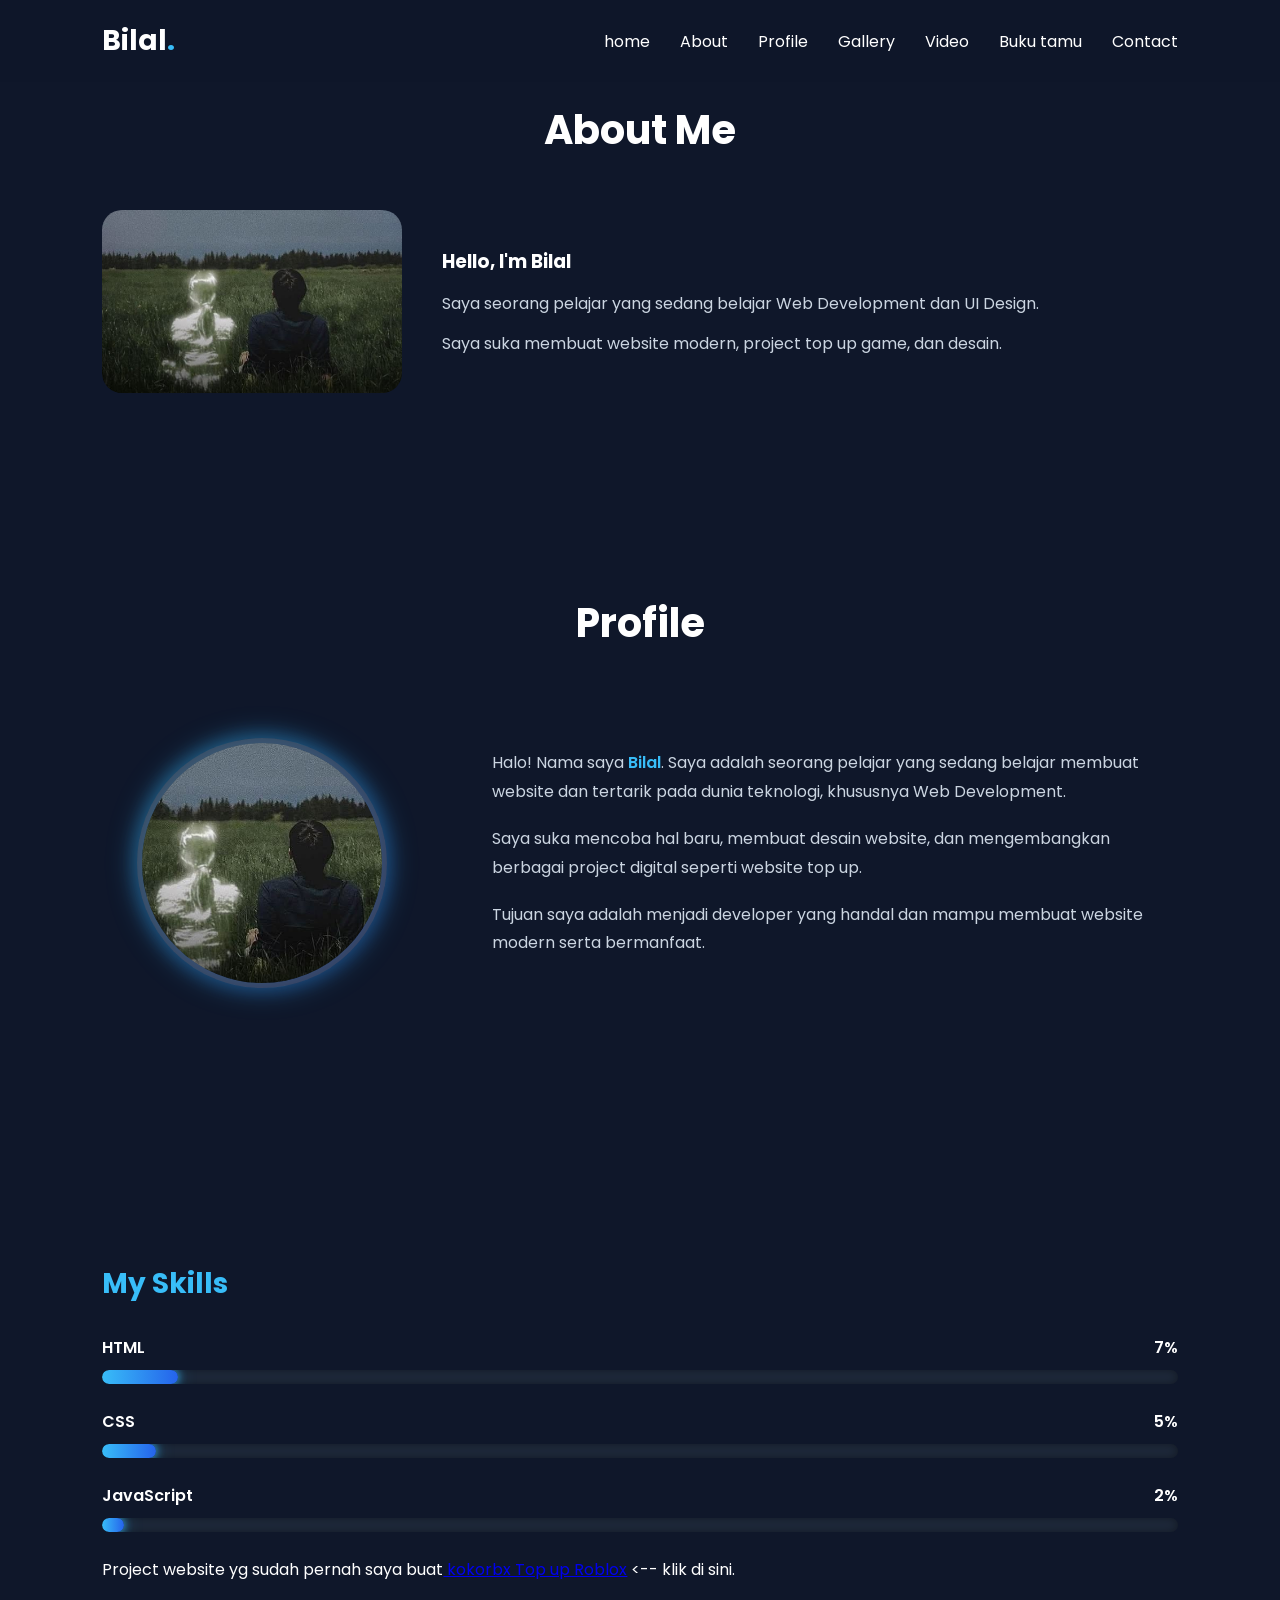
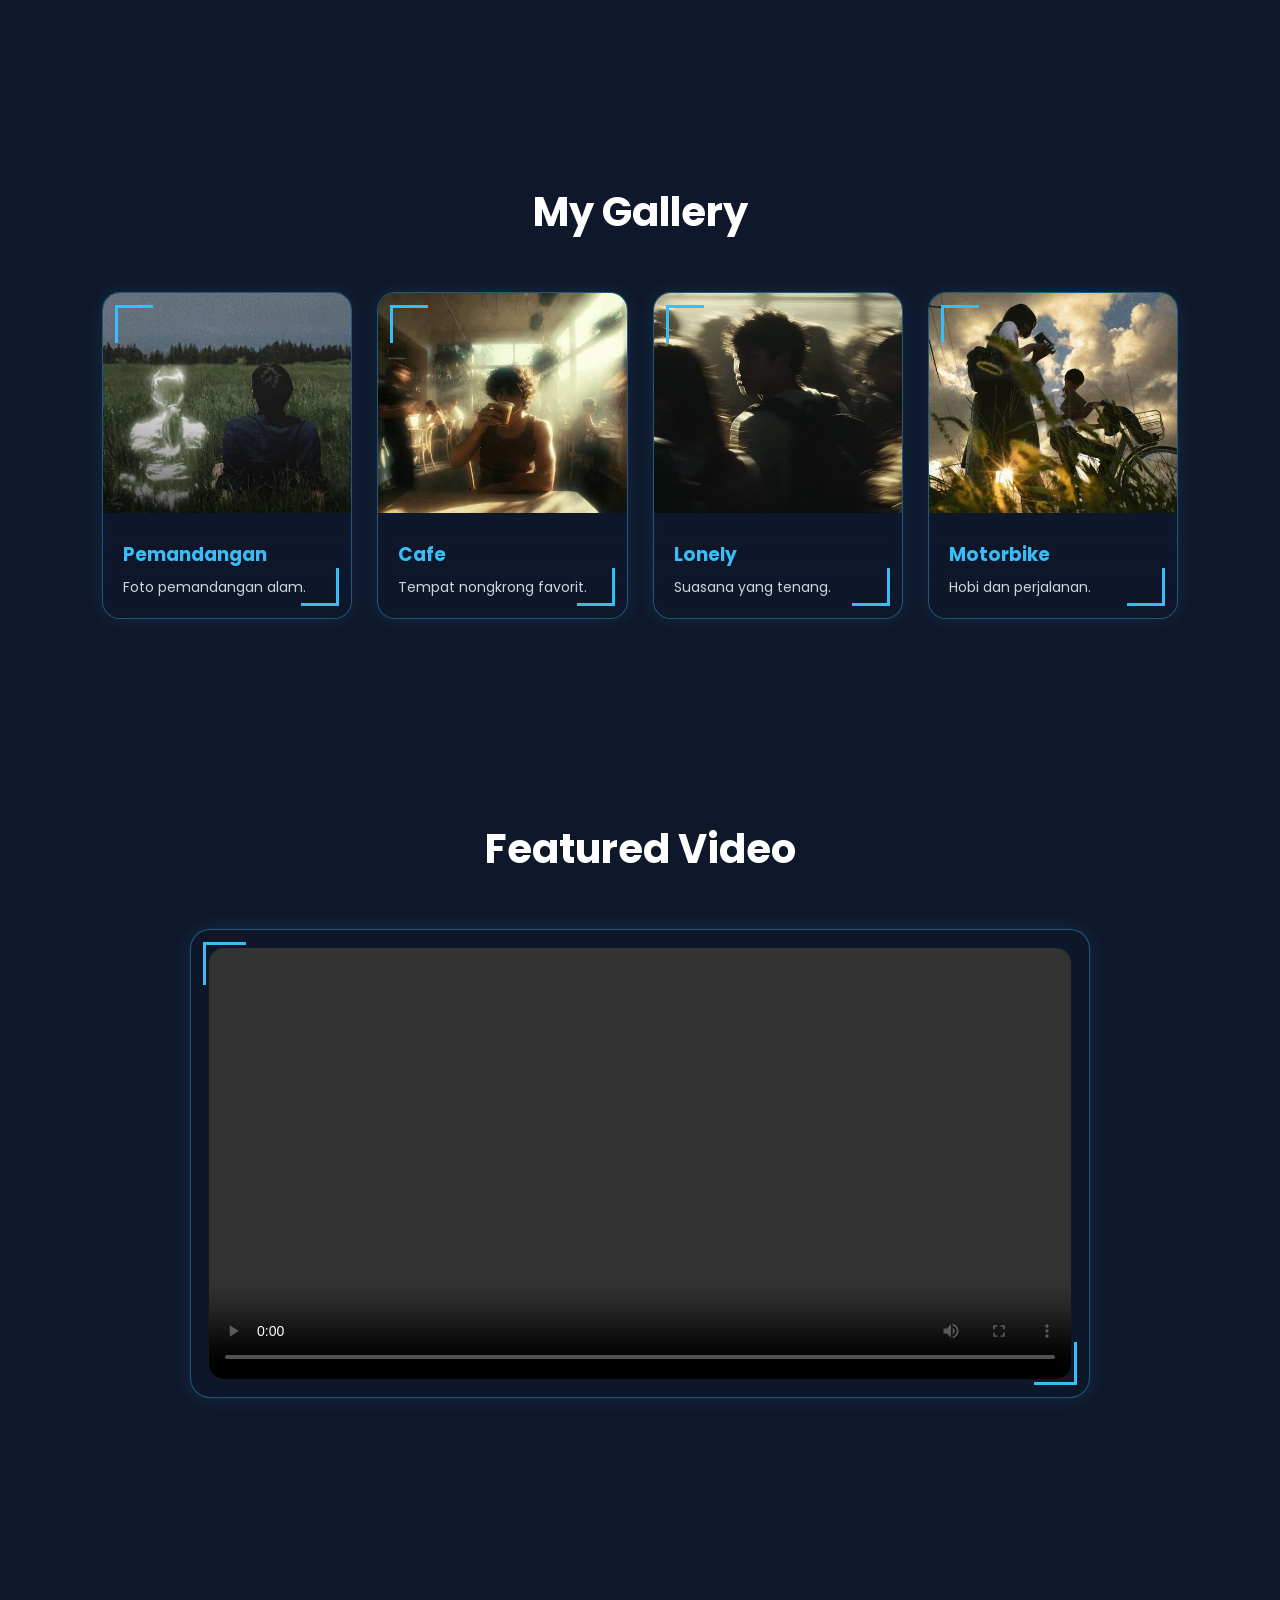
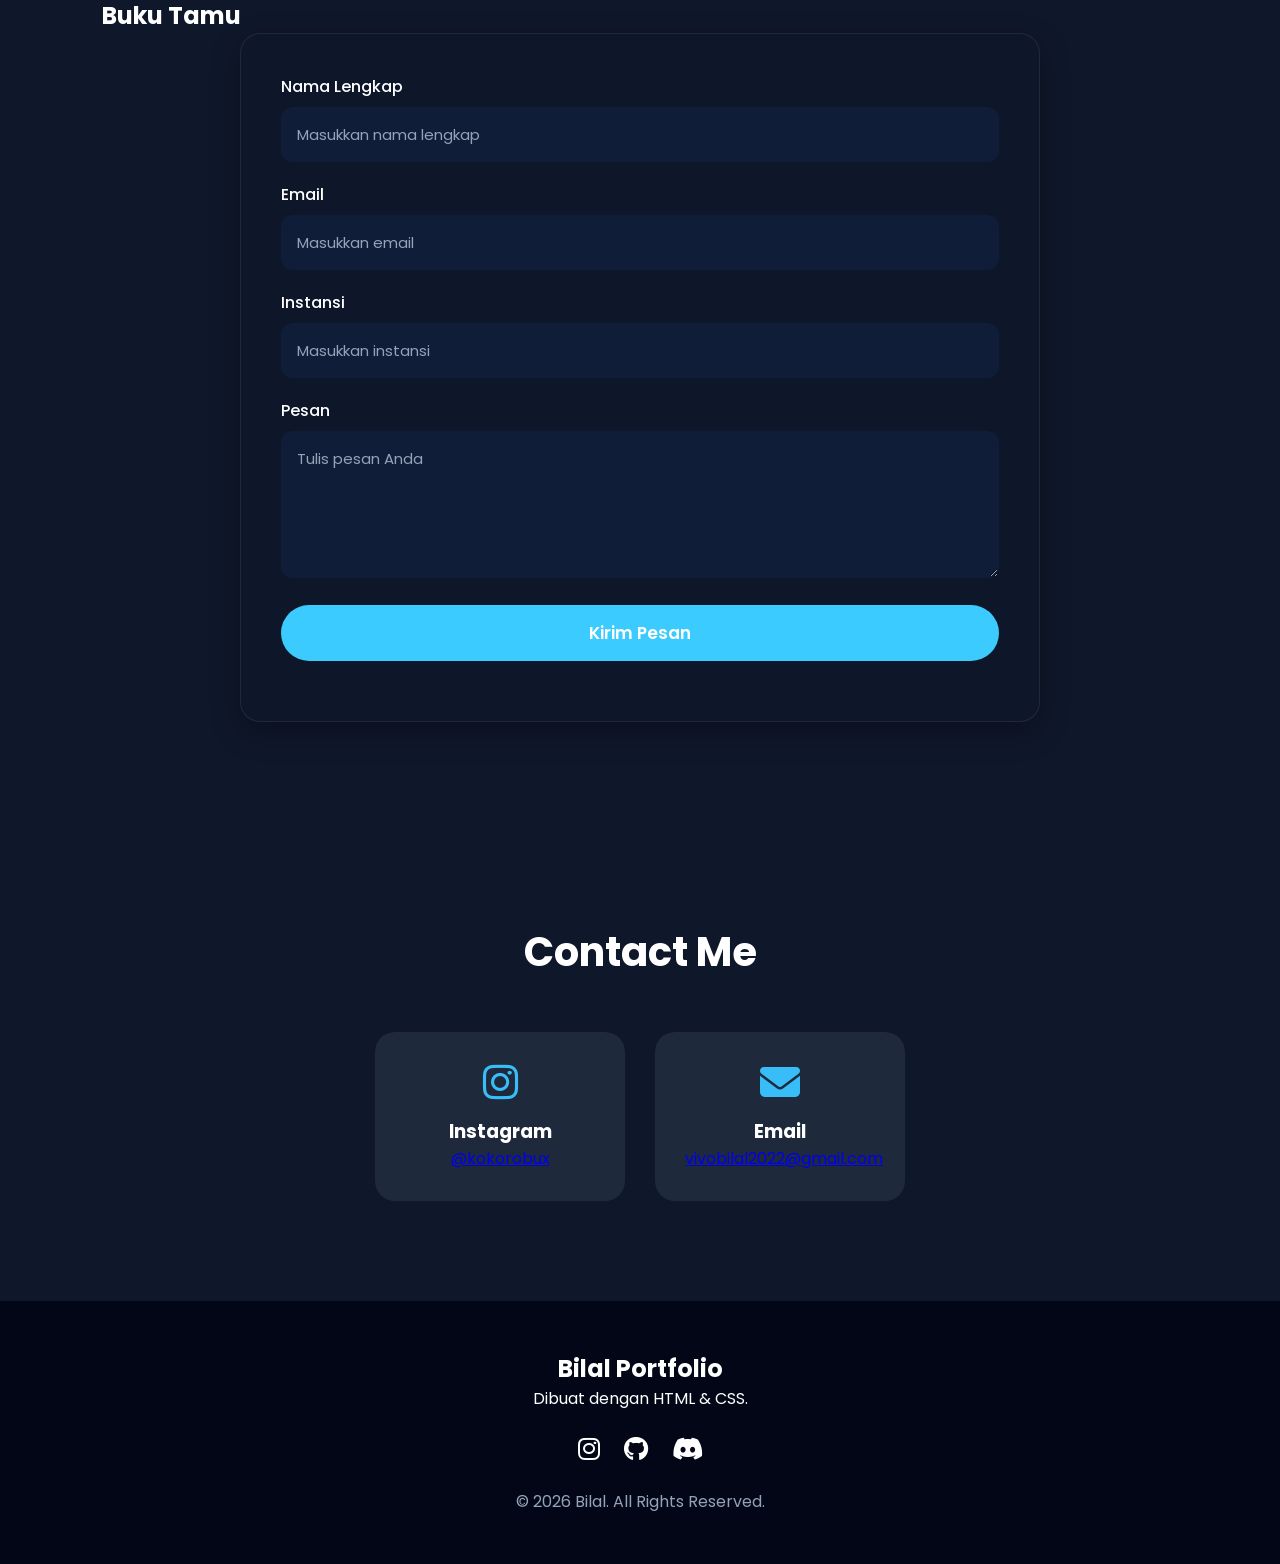
==== portofolio.html @ 893bc792 "Add files via upload" ====
<!DOCTYPE html>
<html lang="id">
<head>
    <meta charset="UTF-8">
    <meta name="viewport" content="width=device-width, initial-scale=1.0">
    <title>Bilal Portfolio</title>

    <link rel="stylesheet" href="style.css">

     <link rel="stylesheet"
    href="https://cdnjs.cloudflare.com/ajax/libs/font-awesome/6.5.1/css/all.min.css">

    
<body>

    <!-- Navbar -->
    <header>
        <div class="logo">Bilal<span>.</span></div>

        <nav>
            <ul>
                <li><a href="index.html">home</a></li>
                <li><a href="#about">About</a></li>
                <li><a href="#profile">Profile</a></li>
                <li><a href="#gallery">Gallery</a></li>
                <li><a href="#video">Video</a></li>
                <li><a href="#bukutamu">Buku tamu</a></li>
                <li><a href="#contact">Contact</a></li>
            </ul>
        </nav>
    </header>

    <!-- About Me -->
    <section class="about" id="about">

        <div class="section-title">
            <h2>About Me</h2>
        </div>

        <div class="about-box">

            <img src="asset/Gambar/gambar1.jpg" alt="Profile">

            <div class="about-text">

                <h3>Hello, I'm Bilal</h3>

                <p>
                    Saya seorang pelajar yang sedang belajar
                    Web Development dan UI Design.
                </p>

                <p>
                    Saya suka membuat website modern,
                    project top up game, dan desain.
                </p>

            </div>

        </div>

    </section>

    <!-- Profile -->
    <section id="profile">

    <div class="section-title">
        <h2>Profile</h2>
    </div>

    <div class="profile-container">

        <div class="profile-image">
            <div class="circle"></div>
            <img src="asset/Gambar/gambar1.jpg" alt="Bilal">
        </div>

        <div class="profile-text">

            <p>
                Halo! Nama saya <span>Bilal</span>. Saya adalah seorang pelajar
                yang sedang belajar membuat website dan tertarik pada dunia
                teknologi, khususnya Web Development.
            </p>

            <p>
                Saya suka mencoba hal baru, membuat desain website,
                dan mengembangkan berbagai project digital seperti website top up.
            </p>

            <p>
                Tujuan saya adalah menjadi developer yang handal
                dan mampu membuat website modern serta bermanfaat.
            </p>
            
</section>

<!-- My skill -->
<section>
    <div class="skills">

    <h3>My Skills</h3>

    <div class="skill">

        <div class="skill-info">
            <span>HTML</span>
            <span>7%</span>
        </div>

        <div class="progress-bar">
            <div class="progress html"></div>
        </div>

    </div>

    <div class="skill">

        <div class="skill-info">
            <span>CSS</span>
            <span>5%</span>
        </div>

        <div class="progress-bar">
            <div class="progress css"></div>
        </div>

    </div>

    <div class="skill">

        <div class="skill-info">
            <span>JavaScript</span>
            <span>2%</span>
        </div>

        <div class="progress-bar">
            <div class="progress js"></div>
        </div>

    </div>

</div>
        </div>

    </div>

<div>
    <p>Project website yg sudah pernah saya buat<a href="https://koko-rbx.vercel.app/" > kokorbx Top up Roblox</a> <-- klik di sini.</p>
</div>

</section>

    <!-- Gallery -->
    <section id="gallery">

        <div class="section-title">
            <h2>My Gallery</h2>
        </div>

        <div class="gallery-container">

            <div class="card">
                <img src="asset/Gambar/gambar1.jpg" alt="">
                <div class="card-content">
                    <h3>Pemandangan</h3>
                    <p>Foto pemandangan alam.</p>
                </div>
            </div>

            <div class="card">
                <img src="asset/Gambar/gambar2.jpg" alt="">
                <div class="card-content">
                    <h3>Cafe</h3>
                    <p>Tempat nongkrong favorit.</p>
                </div>
            </div>

            <div class="card">
                <img src="asset/Gambar/gambar3.jpg" alt="">
                <div class="card-content">
                    <h3>Lonely</h3>
                    <p>Suasana yang tenang.</p>
                </div>
            </div>

            <div class="card">
                <img src="asset/Gambar/gambar4.jpg" alt="">
                <div class="card-content">
                    <h3>Motorbike</h3>
                    <p>Hobi dan perjalanan.</p>
                </div>
            </div>

        </div>

    </section>

    <!-- Video -->
    <section id="video">

        <div class="section-title">
            <h2>Featured Video</h2>
        </div>

        <div class="video-container">

            <video controls>
                <source src="asset/Video/8a2b8d989ba8f3edea8fe3ac79a9a1c3_720w.mp4" type="video/mp4">
            </video>

        </div>

    </section>

    <!-- Buku tamu -->
     <section id="bukutamu">
  <h2>Buku Tamu</h2>

  <div class="guestbook">
    <form action="#" method="post">
      <div class="form-group">
        <label for="nama">Nama Lengkap</label>
        <input type="text" id="nama" name="nama" placeholder="Masukkan nama lengkap" required />
      </div>

      <div class="form-group">
        <label for="email">Email</label>
        <input type="email" id="email" name="email" placeholder="Masukkan email" required />
      </div>

      <div class="form-group">
        <label for="instansi">Instansi</label>
        <input type="text" id="instansi" name="instansi" placeholder="Masukkan instansi" />
      </div>

      <div class="form-group">
        <label for="pesan">Pesan</label>
        <textarea id="pesan" name="pesan" rows="5" placeholder="Tulis pesan Anda" required></textarea>
      </div>

      <div class="form-group">
        <button type="submit">Kirim Pesan</button>
      </div>
    </form>
  </div>
</section>

    <!-- Contact -->
    <section id="contact">

        <div class="section-title">
            <h2>Contact Me</h2>
        </div>

        <div class="contact-box">

            <div class="contact-card">
                <i class="fa-brands fa-instagram"></i>
                <h3>Instagram</h3>
                 <P><a href="https://www.instagram.com/kokorobux">@kokorobux</a></P>
            </div>

            <div class="contact-card">
                <i class="fa-solid fa-envelope"></i>
                <h3>Email</h3>
                <P><a href="vivobilal2022@gmail.com">vivobilal2022@gmail.com</a></P>
            </div>

        </div>

    </section>

    <!-- Footer -->
    <footer>

        <div class="footer-content">

            <h2>Bilal Portfolio</h2>

            <p>
                Dibuat dengan HTML & CSS.
            </p>

            <div class="socials">
                <a href="#"><i class="fa-brands fa-instagram"></i></a>
                <a href="#"><i class="fa-brands fa-github"></i></a>
                <a href="#"><i class="fa-brands fa-discord"></i></a>
            </div>

            <p class="copyright">
                © 2026 Bilal. All Rights Reserved.
            </p>

        </div>

    </footer>

</body>
</html>
---- style.css ----
@import url('https://fonts.googleapis.com/css2?family=Poppins:wght@300;400;500;600;700&display=swap');

*{
    margin:0;
    padding:0;
    box-sizing:border-box;
    font-family:'Poppins',sans-serif;
}

html{
    scroll-behavior:smooth;
}

body{
    background:#0f172a;
    color:white;
}

/* Navbar */

header{
    position:fixed;
    top:0;
    width:100%;
    padding:20px 8%;
    display:flex;
    justify-content:space-between;
    align-items:center;
    background:rgba(15,23,42,.9);
    backdrop-filter:blur(10px);
    z-index:1000;
}

.logo{
    font-size:28px;
    font-weight:700;
}

.logo span{
    color:#38bdf8;
}

nav ul{
    display:flex;
    list-style:none;
    gap:30px;
}

nav a{
    color:white;
    text-decoration:none;
    transition:.3s;
}

nav a:hover{
    color:#38bdf8;
}

/* Hero */

.hero{
    min-height:100vh;
    display:flex;
    justify-content:center;
    align-items:center;
    text-align:center;
    padding:20px;
    background:
    linear-gradient(rgba(0,0,0,.5),rgba(0,0,0,.5)),
    url('https://images.unsplash.com/photo-1518770660439-4636190af475');
    background-size:cover;
}

.hero h1{
    font-size:60px;
}


.hero p{
    max-width:700px;
    margin:20px auto;
    color:#ddd;
}

.btn{
    display:inline-block;
    padding:14px 35px;
    background:#38bdf8;
    border-radius:30px;
    color:white;
    text-decoration:none;
    margin-top:20px;
}

/* Section */

section{
    padding:100px 8%;
}

.section-title{
    text-align:center;
    margin-bottom:50px;
}

.section-title h2{
    font-size:40px;
}

/* About */

.about-box{
    display:flex;
    gap:40px;
    align-items:center;
}

.about-box img{
    width:300px;
    border-radius:20px;
}

.about-text p{
    color:#cbd5e1;
    margin-top:15px;
}

/* Gallery */

.gallery-container{
    display:grid;
    grid-template-columns:repeat(auto-fit,minmax(250px,1fr));
    gap:25px;
}

.card{
    background:#1e293b;
    border-radius:20px;
    overflow:hidden;
    transition:.4s;
}

.card:hover{
    transform:translateY(-10px);
}

.card img{
    width:100%;
    height:220px;
    object-fit:cover;
}

.card-content{
    padding:20px;
}

/* Video */

.video-container{

position:relative;

max-width:900px;

margin:auto;

padding:18px;

border-radius:20px;

background:rgba(15,23,42,.75);

border:1px solid rgba(56,189,248,.4);

backdrop-filter:blur(12px);

box-shadow:
0 0 20px rgba(56,189,248,.15);

transition:.4s;

}

.video-container:hover{

box-shadow:
0 0 40px rgba(56,189,248,.35);

}

.video-container::before{

content:"";

position:absolute;

top:12px;
left:12px;

width:40px;
height:40px;

border-top:3px solid #38bdf8;
border-left:3px solid #38bdf8;

}

.video-container::after{

content:"";

position:absolute;

bottom:12px;
right:12px;

width:40px;
height:40px;

border-bottom:3px solid #38bdf8;
border-right:3px solid #38bdf8;

}

.video-container video{

width:100%;

border-radius:15px;

display:block;

}

/* Contact */

.contact-box{
    display:flex;
    justify-content:center;
    gap:30px;
    flex-wrap:wrap;
}

.contact-card{
    background:#1e293b;
    width:250px;
    padding:30px;
    border-radius:20px;
    text-align:center;
}

.contact-card i{
    font-size:40px;
    color:#38bdf8;
    margin-bottom:15px;
}

/* Footer */

footer{
    background:#020617;
    padding:50px 20px;
    text-align:center;
}

.socials{
    margin:20px 0;
}

.socials a{
    color:white;
    font-size:25px;
    margin:0 10px;
    transition:.3s;
}

.socials a:hover{
    color:#38bdf8;
}

.copyright{
    color:#94a3b8;
}

/* Responsive */

@media(max-width:768px){

    header{
        flex-direction:column;
        gap:15px;
    }

    nav ul{
        gap:15px;
        flex-wrap:wrap;
        justify-content:center;
    }

    .hero h1{
        font-size:40px;
    }

    .about-box{
        flex-direction:column;
        text-align:center;
    }

    .about-box img{
        width:250px;
    }
}
/* BUKU TAMU */

#Bukutamu{
    background:rgba(15,23,42,.9);
    padding:100px 8%;
}

#Bukutamu h2{
    text-align:center;
    font-size:40px;
    color:#fff;
    margin-bottom:50px;
    position:relative;
}

#Bukutamu h2::after{
    content:'';
    width:90px;
    height:4px;
    background:#3bcbff;
    display:block;
    margin:12px auto;
    border-radius:10px;
}

.guestbook{
    max-width:800px;
    margin:auto;
    background: rgba(15,23,42,.9);
    padding:40px;
    border-radius:20px;
    border:1px solid rgba(255,255,255,0.08);
    box-shadow:0 10px 30px rgba(0,0,0,.3);
}

.form-group{
    margin-bottom:20px;
}

.form-group label{
    display:block;
    margin-bottom:8px;
    color:#fff;
    font-weight:500;
}

.form-group input,
.form-group textarea{
    width:100%;
    padding:15px;
    border:none;
    outline:none;
    border-radius:12px;
    background:#0f1d38;
    color:#fff;
    font-size:15px;
    border:1px solid transparent;
    transition:.3s;
}

.form-group input::placeholder,
.form-group textarea::placeholder{
    color:#94a3b8;
}

.form-group input:focus,
.form-group textarea:focus{
    border:1px solid #3bcbff;
    box-shadow:0 0 15px rgba(59,203,255,.25);
}

.form-group textarea{
    resize:vertical;
    min-height:140px;
}

.form-group button{
    width:100%;
    padding:15px;
    border:none;
    border-radius:50px;
    background:#3bcbff;
    color:white;
    font-size:17px;
    font-weight:600;
    cursor:pointer;
    transition:.3s;
}

.form-group button:hover{
    background:#22c1ff;
    transform:translateY(-3px);
    box-shadow:0 8px 20px rgba(59,203,255,.35);
}
/* =========================
   FUTURISTIC GALLERY FRAME
========================= */

.card{
    position: relative;
    background: rgba(15,23,42,.75);
    border: 1px solid rgba(56,189,248,.4);
    border-radius: 18px;
    overflow: hidden;
    backdrop-filter: blur(12px);

    transition: .4s ease;

    box-shadow:
    0 0 20px rgba(56,189,248,.12),
    inset 0 0 15px rgba(56,189,248,.05);
}

/* Glow Hover */

.card:hover{

    transform: translateY(-10px);

    border-color:#38bdf8;

    box-shadow:
    0 0 35px rgba(56,189,248,.35),
    0 0 60px rgba(56,189,248,.12);

}

/* Sudut kiri atas */

.card::before{

content:"";

position:absolute;

top:12px;
left:12px;

width:35px;
height:35px;

border-top:3px solid #38bdf8;
border-left:3px solid #38bdf8;

z-index:5;

}

/* Sudut kanan bawah */

.card::after{

content:"";

position:absolute;

bottom:12px;
right:12px;

width:35px;
height:35px;

border-bottom:3px solid #38bdf8;
border-right:3px solid #38bdf8;

z-index:5;

}

/* Gambar */

.card img{

width:100%;
height:220px;
object-fit:cover;

transition:.5s;

}

/* Zoom */

.card:hover img{

transform:scale(1.08);

filter:brightness(1.1);

}

/* Isi */

.card-content{

padding:20px;

background:linear-gradient(
to top,
rgba(15,23,42,.95),
rgba(15,23,42,.3)
);

}

.card-content h3{

color:#38bdf8;
margin-bottom:8px;

}

.card-content p{

color:#cbd5e1;
font-size:14px;

}

/* ===========================
      PROFILE SECTION
=========================== */

.profile-box{
    display:flex;
    align-items:center;
    justify-content:center;
    gap:70px;
    flex-wrap:wrap;
}

/* FOTO */

.profile-image{
    position:relative;
    width:320px;
    height:320px;
    display:flex;
    justify-content:center;
    align-items:center;
}

/* Lingkaran belakang */

.circle-bg{

    position:absolute;

    width:260px;
    height:260px;

    border-radius:50%;

    background:linear-gradient(135deg,#38bdf8,#2563eb);

    opacity:.25;

    filter:blur(8px);

}

/* Foto */

.profile-image img{

    width:250px;
    height:250px;

    border-radius:50%;

    object-fit:cover;

    position:relative;

    border:6px solid rgba(255,255,255,.15);

    box-shadow:
    0 0 25px rgba(56,189,248,.4);

    transition:.5s;

}

.profile-image:hover img{

    transform:scale(1.05);

    box-shadow:
    0 0 50px rgba(56,189,248,.6);

}

/* Teks */

.profile-content{

    max-width:600px;

}

.profile-content h3{

    font-size:32px;

    margin-bottom:20px;

    color:#38bdf8;

}

.profile-content p{

    margin-bottom:18px;

    color:#cbd5e1;

    line-height:1.8;

}

.profile-content span{

    color:#38bdf8;

    font-weight:bold;

}

/* Mobile */

@media(max-width:768px){

.profile-box{

flex-direction:column;

text-align:center;

}

.profile-image{

width:260px;
height:260px;

}

.profile-image img{

width:210px;
height:210px;

}

}

/* ==========================
        PROFILE
========================== */

.profile-container{
    display:flex;
    align-items:center;
    justify-content:space-between;
    gap:70px;
    flex-wrap:wrap;
}

/* Foto */

.profile-image{
    position:relative;
    width:320px;
    display:flex;
    justify-content:center;
    align-items:center;
}

/* Lingkaran belakang */

.circle{
    position:absolute;
    width:260px;
    height:260px;
    border-radius:50%;
    background:linear-gradient(135deg,#38bdf8,#1d4ed8);
    opacity:.25;
    filter:blur(8px);
}

/* Foto */

.profile-image img{
    position:relative;
    width:250px;
    height:250px;
    border-radius:50%;
    object-fit:cover;
    border:5px solid rgba(255,255,255,.15);

    box-shadow:
    0 0 30px rgba(56,189,248,.35);

    transition:.4s;
}

.profile-image:hover img{
    transform:scale(1.05);
    box-shadow:
    0 0 50px rgba(56,189,248,.55);
}

/* Teks */

.profile-text{
    flex:1;
}

.profile-text h3{
    font-size:34px;
    margin-bottom:20px;
    color:#38bdf8;
}

.profile-text p{
    color:#cbd5e1;
    line-height:1.8;
    margin-bottom:18px;
}

.profile-text span{
    color:#38bdf8;
    font-weight:600;
}

/* Responsive */

@media(max-width:768px){

    .profile-container{
        flex-direction:column;
        text-align:center;
    }

    .profile-image{
        width:260px;
    }

    .profile-image img{
        width:210px;
        height:210px;
    }
}

/* =====================
        SKILLS
===================== */

.skills{
    margin-top:40px;
}

.skills h3{
    font-size:28px;
    color:#38bdf8;
    margin-bottom:30px;
}

.skill{
    margin-bottom:25px;
}

.skill-info{
    display:flex;
    justify-content:space-between;
    margin-bottom:10px;
    font-weight:600;
}

.progress-bar{

    width:100%;
    height:14px;

    background:#1e293b;

    border-radius:30px;

    overflow:hidden;

    box-shadow: inset 0 0 10px rgba(0,0,0,.4);

}

.progress{

    height:100%;

    border-radius:30px;

    background:linear-gradient(90deg,#38bdf8,#2563eb);

    box-shadow:
    0 0 10px #38bdf8,
    0 0 20px rgba(56,189,248,.4);

}

/* Persentase */

.html{
    width:7%;
}

.css{
    width:5%;
}

.js{
    width:2%;
}
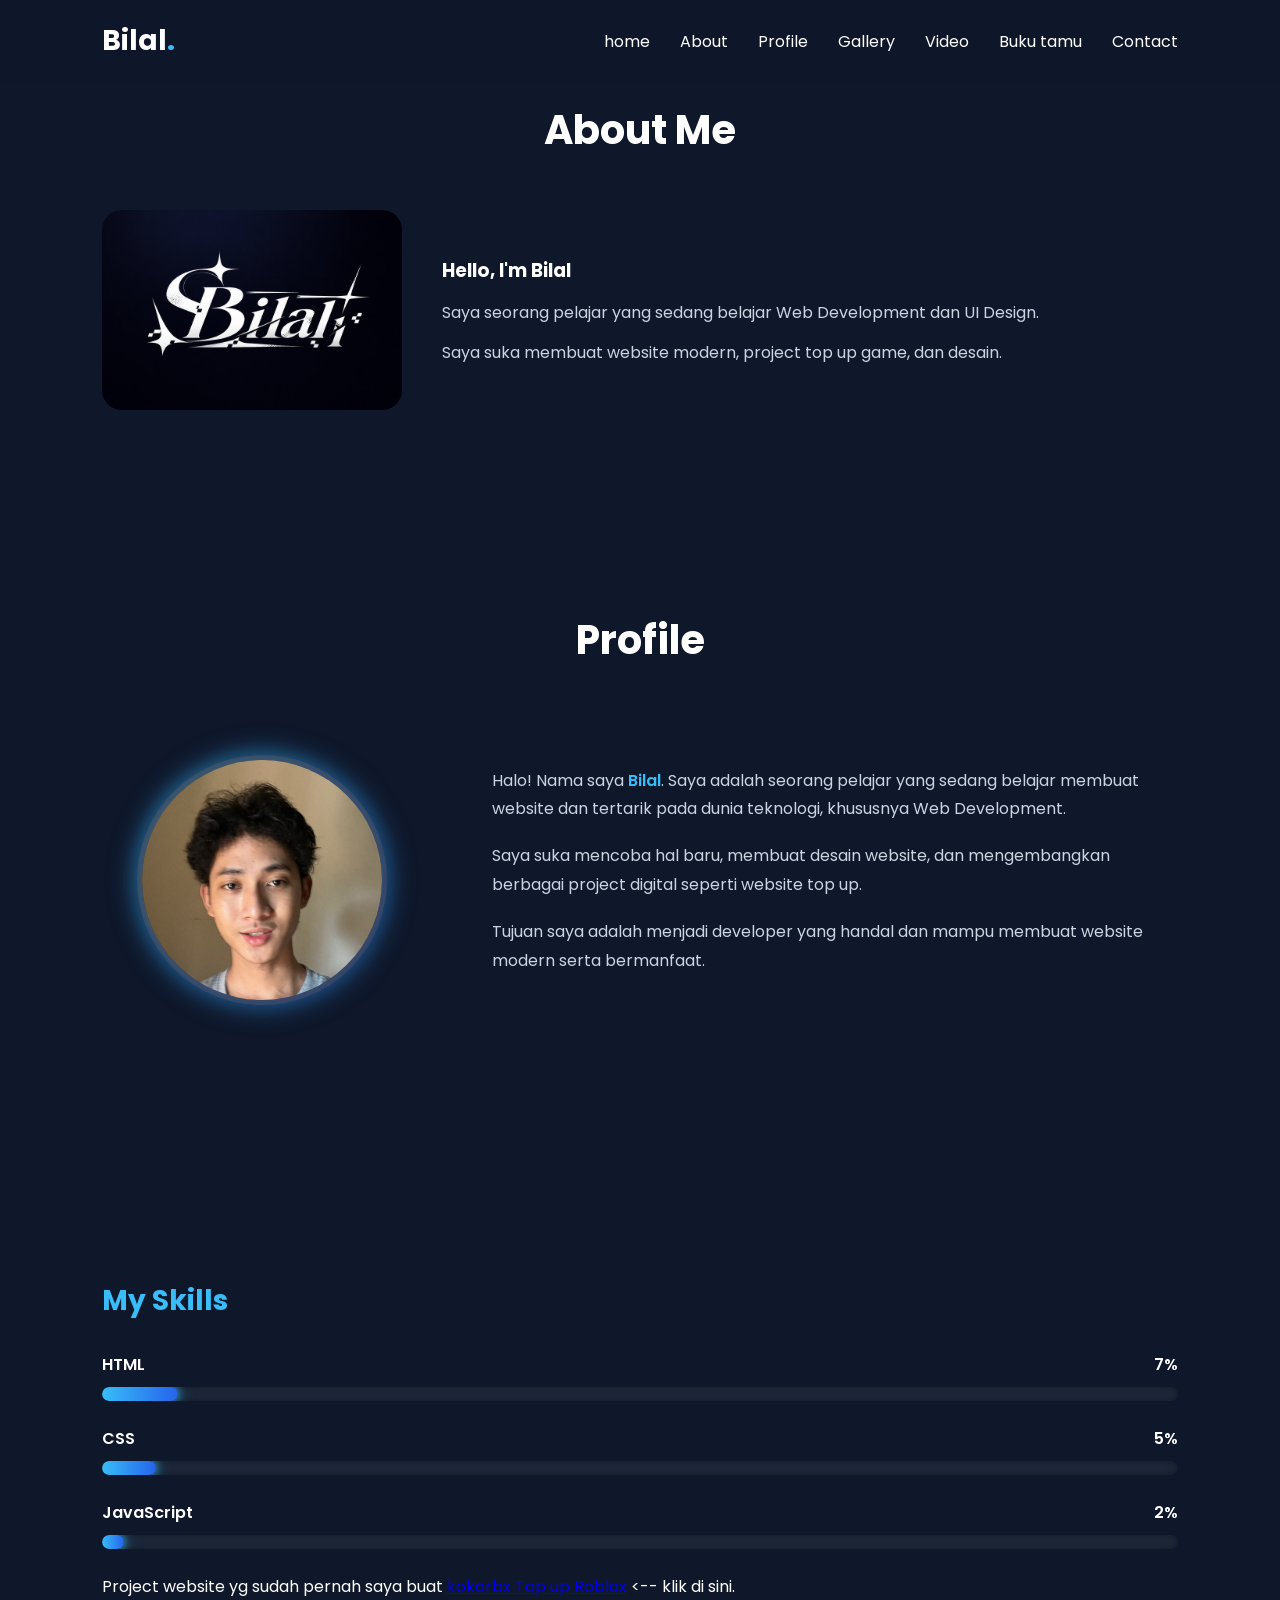
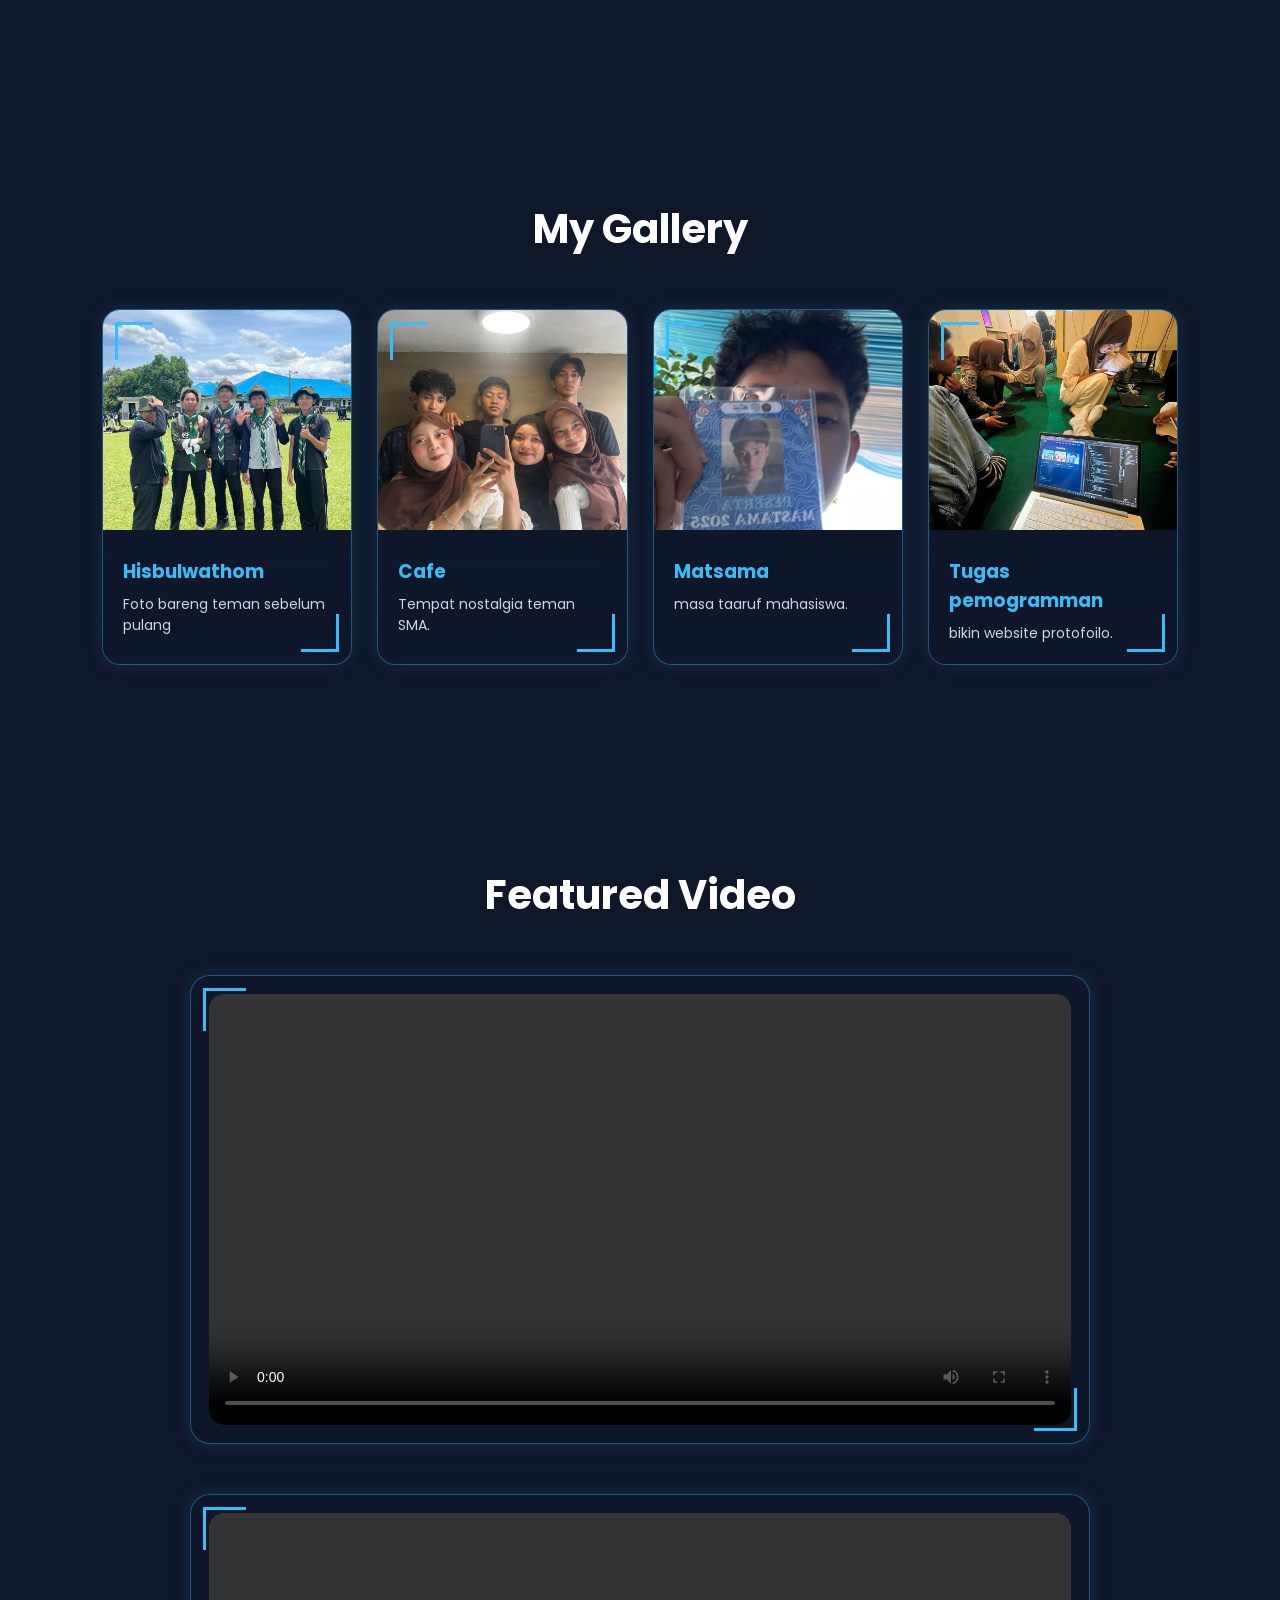
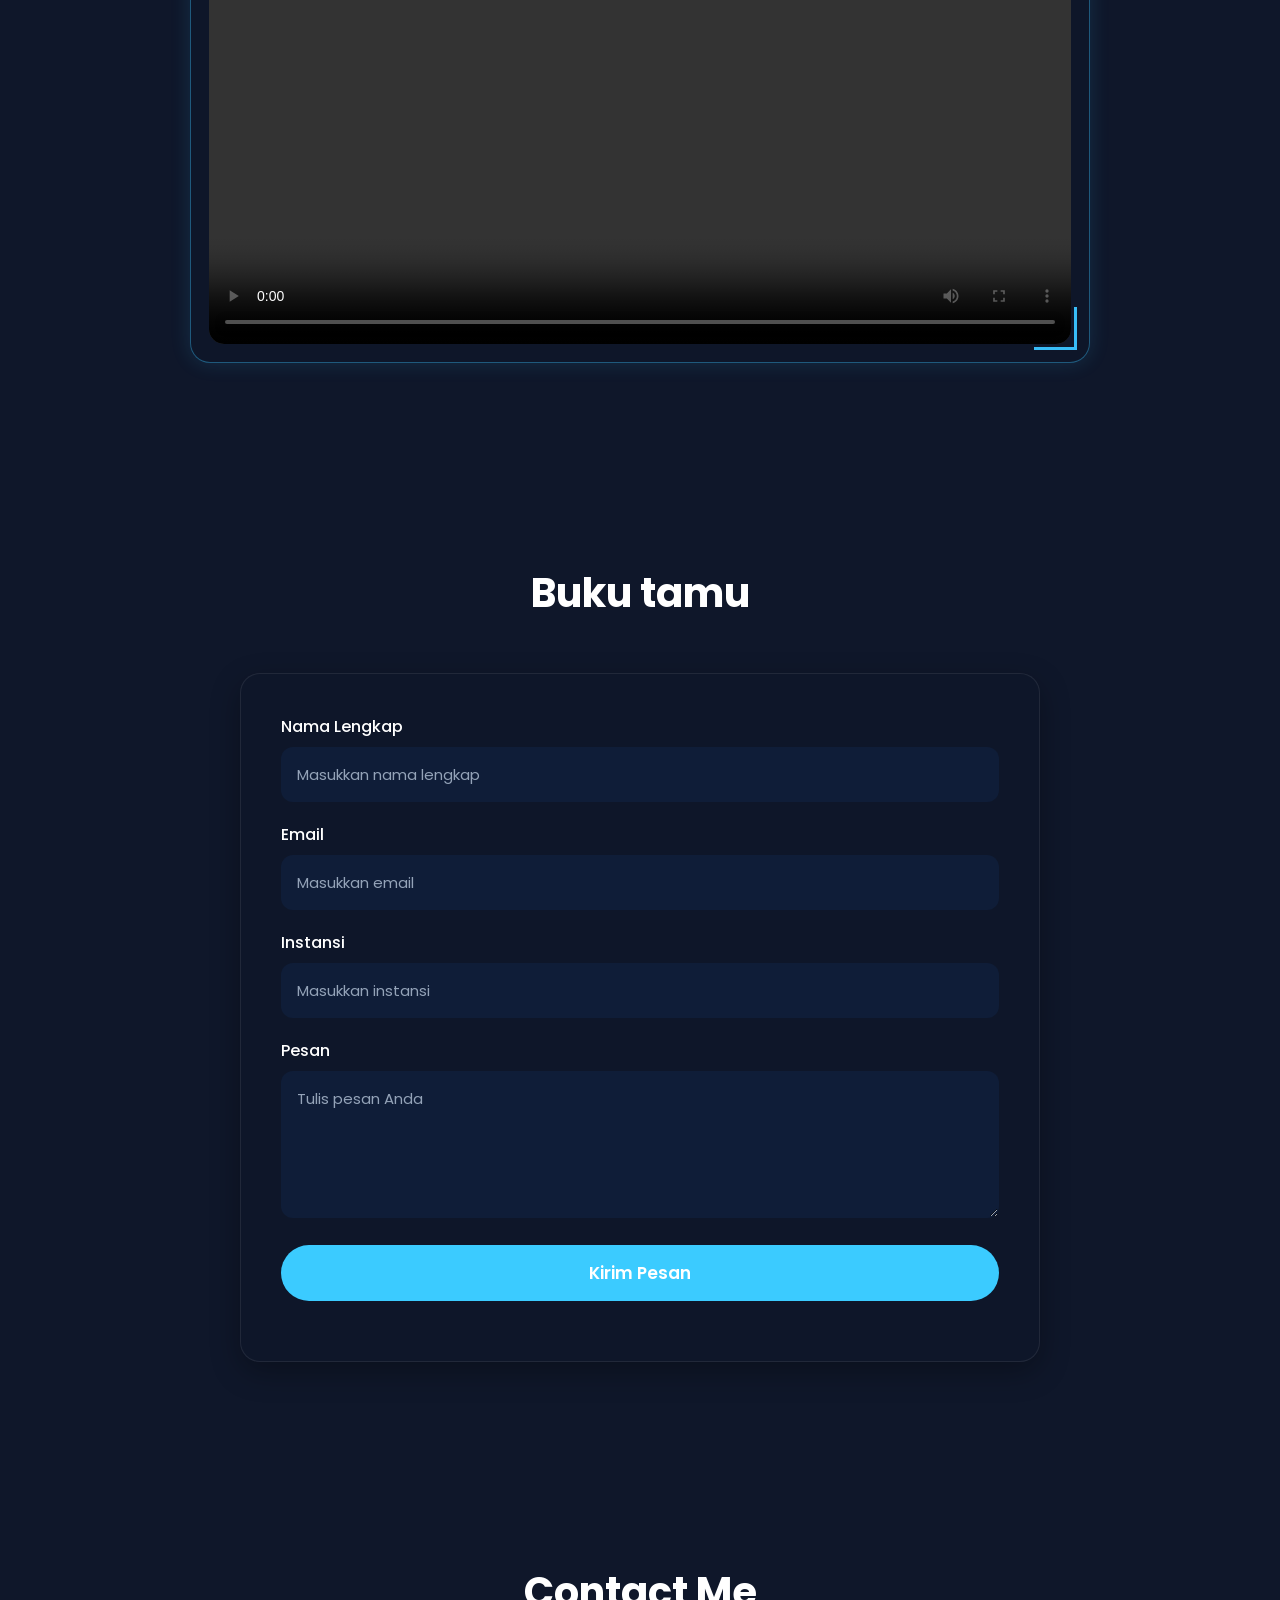
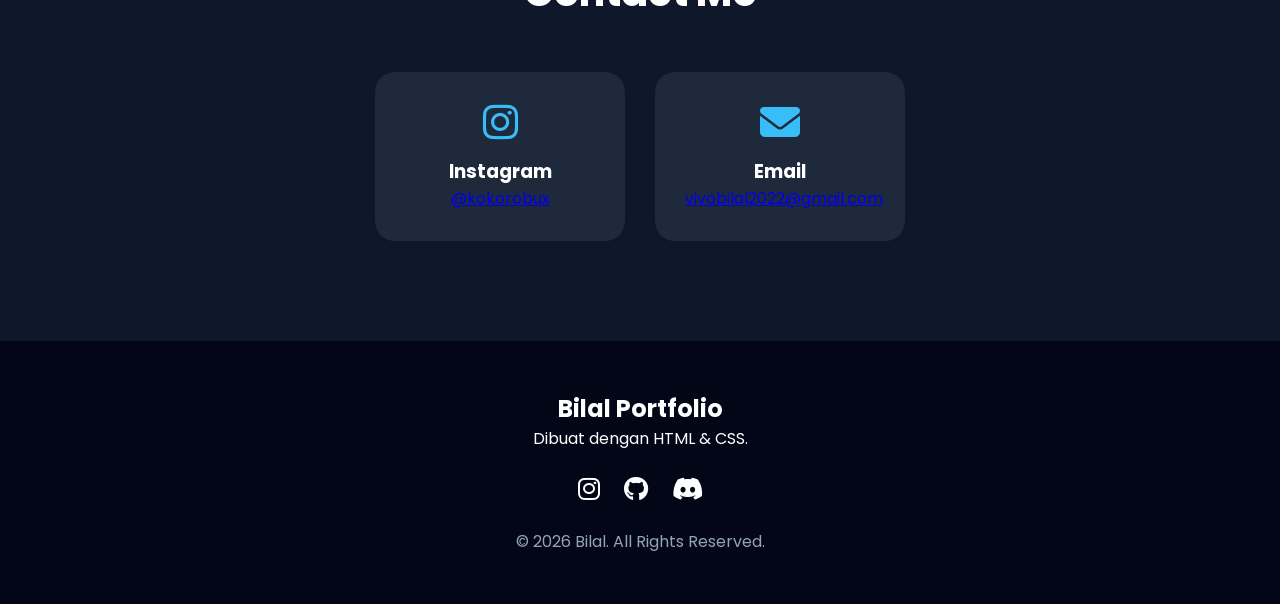
==== commit cfbf818a: "Add files via upload" ====
--- a/portofolio.html
+++ b/portofolio.html
@@ -39,7 +39,7 @@
 
         <div class="about-box">
 
-            <img src="asset/Gambar/gambar1.jpg" alt="Profile">
+            <img src="asset/Gambar/about.png" alt="Profile">
 
             <div class="about-text">
 
@@ -72,7 +72,7 @@
 
         <div class="profile-image">
             <div class="circle"></div>
-            <img src="asset/Gambar/gambar1.jpg" alt="Bilal">
+            <img src="asset/Gambar/profile.jpeg" alt="Bilal">
         </div>
 
         <div class="profile-text">
@@ -161,34 +161,34 @@
         <div class="gallery-container">
 
             <div class="card">
-                <img src="asset/Gambar/gambar1.jpg" alt="">
+                <img src="asset/Gambar/gambar1.jpeg" alt="">
                 <div class="card-content">
-                    <h3>Pemandangan</h3>
-                    <p>Foto pemandangan alam.</p>
+                    <h3>Hisbulwathom</h3>
+                    <p>Foto bareng teman sebelum pulang</p>
                 </div>
             </div>
 
             <div class="card">
-                <img src="asset/Gambar/gambar2.jpg" alt="">
+                <img src="asset/Gambar/cafe.jpeg" alt="">
                 <div class="card-content">
                     <h3>Cafe</h3>
-                    <p>Tempat nongkrong favorit.</p>
+                    <p>Tempat nostalgia teman SMA.</p>
                 </div>
             </div>
 
             <div class="card">
-                <img src="asset/Gambar/gambar3.jpg" alt="">
+                <img src="asset/Gambar/matsama.jpeg" alt="">
                 <div class="card-content">
-                    <h3>Lonely</h3>
-                    <p>Suasana yang tenang.</p>
+                    <h3>Matsama</h3>
+                    <p>masa taaruf mahasiswa.</p>
                 </div>
             </div>
 
             <div class="card">
-                <img src="asset/Gambar/gambar4.jpg" alt="">
+                <img src="asset/Gambar/tugas.jpeg" alt="">
                 <div class="card-content">
-                    <h3>Motorbike</h3>
-                    <p>Hobi dan perjalanan.</p>
+                    <h3>Tugas pemogramman</h3>
+                    <p>bikin website protofoilo.</p>
                 </div>
             </div>
 
@@ -206,16 +206,28 @@
         <div class="video-container">
 
             <video controls>
-                <source src="asset/Video/8a2b8d989ba8f3edea8fe3ac79a9a1c3_720w.mp4" type="video/mp4">
+                <source src="asset/Video/WIN_20260528_18_02_03_Pro.mp4" type="video/mp4">
             </video>
 
         </div>
-
+<div class="section-title">
+            
+        </div>
+
+        <div class="video-container">
+
+            <video controls>
+                <source src="asset/Video/vidoe 2.mp4" type="video/mp4">
+            </video>
+
+        </div>
     </section>
 
     <!-- Buku tamu -->
      <section id="bukutamu">
-  <h2>Buku Tamu</h2>
+        <div class="section-title">
+            <h2>Buku tamu</h2>
+        </div>
 
   <div class="guestbook">
     <form action="#" method="post">
